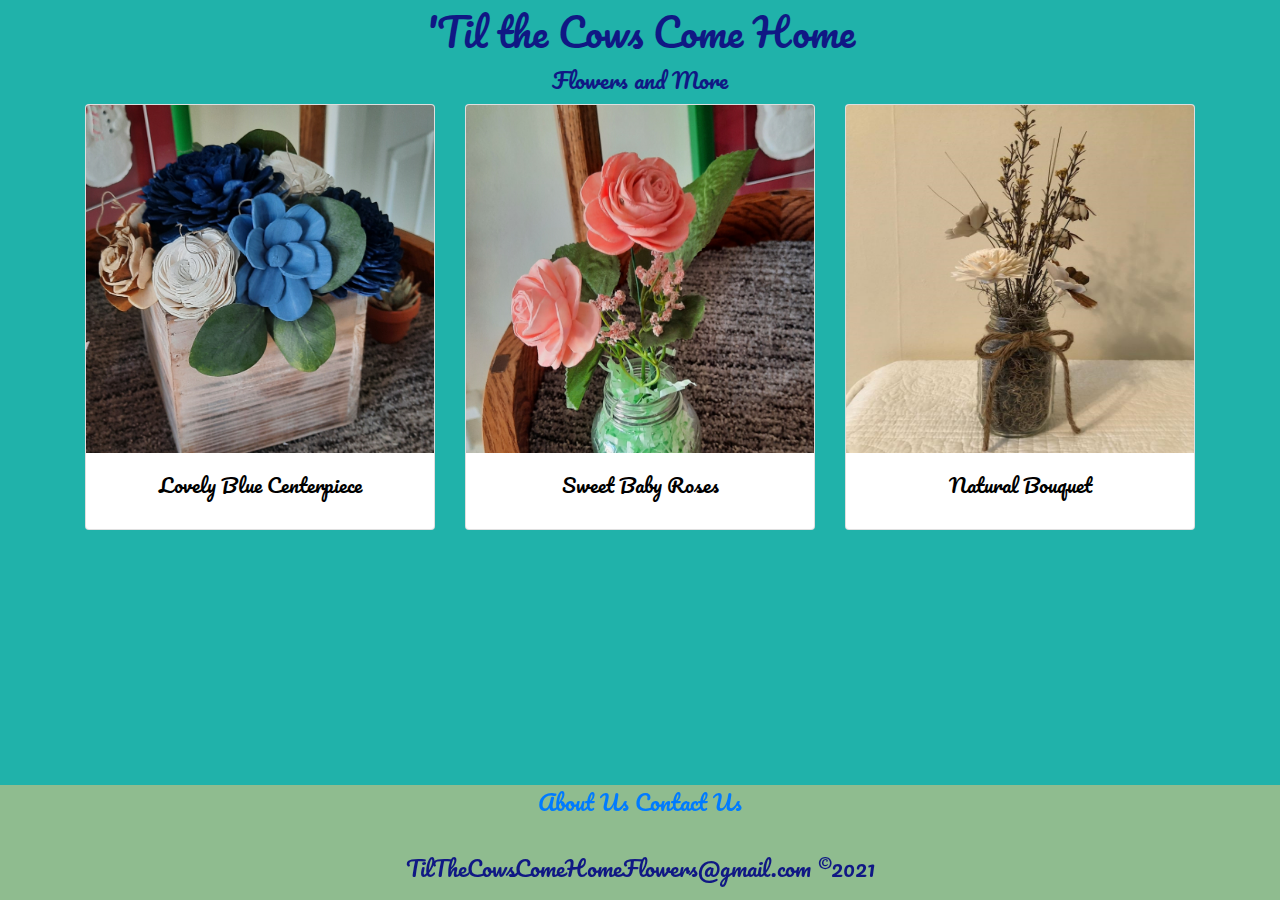
==== index.html @ cd4b33ad "Add files via upload" ====
<!--Initial simple web page for 'Til the Cows Come Home - Flowers and More -->
<!DOCTYPE html>
<meta charset="utf-8">
<meta name="viewport" content="width=device-width, initial-scale=1">

<!-- Latest compiled and minified CSS -->
<link rel="stylesheet" href="https://cdn.jsdelivr.net/npm/bootstrap@4.6.1/dist/css/bootstrap.min.css">
<!-- jQuery library -->
<script src="https://cdn.jsdelivr.net/npm/jquery@3.5.1/dist/jquery.slim.min.js"></script>
<!-- Latest compiled JavaScript -->
<script src="https://cdn.jsdelivr.net/npm/bootstrap@4.6.1/dist/js/bootstrap.bundle.min.js"></script>
<html lang="en">
<!-- add local stylesheet -->
<link rel="stylesheet" href="css/main.css">
<head>
    <link href='https://fonts.googleapis.com/css?family=Pacifico' rel='stylesheet'>
    <style>
        body {
            font-family: 'Pacifico';
            font-size: 22px;
        }
    </style>
</head>
<body>
<div class="text-center">
    <h1>'Til the Cows Come Home</h1>
    <h2>Flowers and More</h2>
</div>

<div class="content container">
    <!-- Example row of columns using cards for alignment
         The value of 'col-md-x' for all columns in the row must add up to 12
         This page has 3 columns, each column uses col-md-4, for a total of 12 -->
    <div class="row">
        <!--<div class="col-sm-4 d-flex align-items-stretch">-->
        <div class="col-sm-4">
            <div class="card">
                <div class="embed-responsive embed-responsive-1by1">
                    <img alt="Blue sola flower centerpiece"
                         class="card-img-top embed-responsive-item" src="img/flowers4.jpg"/>
                </div>
                <div class="card-body">
                    <div class="text-center">
                        <h5 class="card-title">Lovely Blue Centerpiece</h5>
                        <!--<p class="card-text">Blues</p>-->
                    </div>
                </div>
            </div>
        </div>

        <!--<div class="col-sm-4 d-flex align-items-stretch">-->
        <div class="col-sm-4">
            <div class="card">
                <div class="embed-responsive embed-responsive-1by1">
                    <img alt="Pink sola roses in a vase"
                         class="card-img-top embed-responsive-item" src="img/flowers7.jpg"/>
                </div>
                <div class="card-body">
                    <div class="text-center">
                        <h5 class="card-title">Sweet Baby Roses</h5>
                        <!--<p class="card-text">Roses</p>-->
                    </div>
                </div>
            </div>
        </div>
        <!--<div class="col-sm-4 d-flex align-items-stretch">-->
        <div class="col-md-4">
            <div class="card">
                <div class="embed-responsive embed-responsive-1by1">
                    <img alt="Bouquet of natural sola flowers"
                         class="card-img-top embed-responsive-item" src="img/flowers9.jpg"/>
                </div>                <div class="card-body">
                    <div class="text-center">
                        <h5 class="card-title">Natural Bouquet</h5>
                        <!--<p class="card-text">Natural Bouquet</p>-->

                    </div>
                </div>
            </div>
        </div>
    </div>
</div>
</body>
<div class="footer">
  <p>
      <a href="aboutUs.html">About Us</a>
    <a href="mailto:tilthecowscomehomeflowers@gmail.com">Contact Us</a>
    <br>
    <br>TilTheCowsComeHomeFlowers@gmail.com              ©2021</br>
    </p>
</div>

</html>
---- css/main.css ----
/*************************************
This css file includes several different formatting examples
GENERAL
https://fonts.google.com/specimen/Pacifico#license
Images should be 1x1 ratio to display correctly
**************************************/


body {
    background-color: lightseagreen;
    color: #000;
}

h1 {
    margin: 20px 20px;
    font-size: 1.75em;
    font-weight: normal;
    line-height: .5;
    text-align: center;
    color: #101884;

    padding: 2px 0 0 0;

}

h2 {
    font-size: 1.00em;
    font-weight: normal;
    margin: 10px 20px;
    color: #101884;
    text-align: center;
    padding: 6px 0 0 0;
}


.footer {
    position: fixed;
    left: 0;
    bottom: 0;
    width: 100%;
    background-color: darkseagreen;
    color: #101884;
    text-align: center;
}
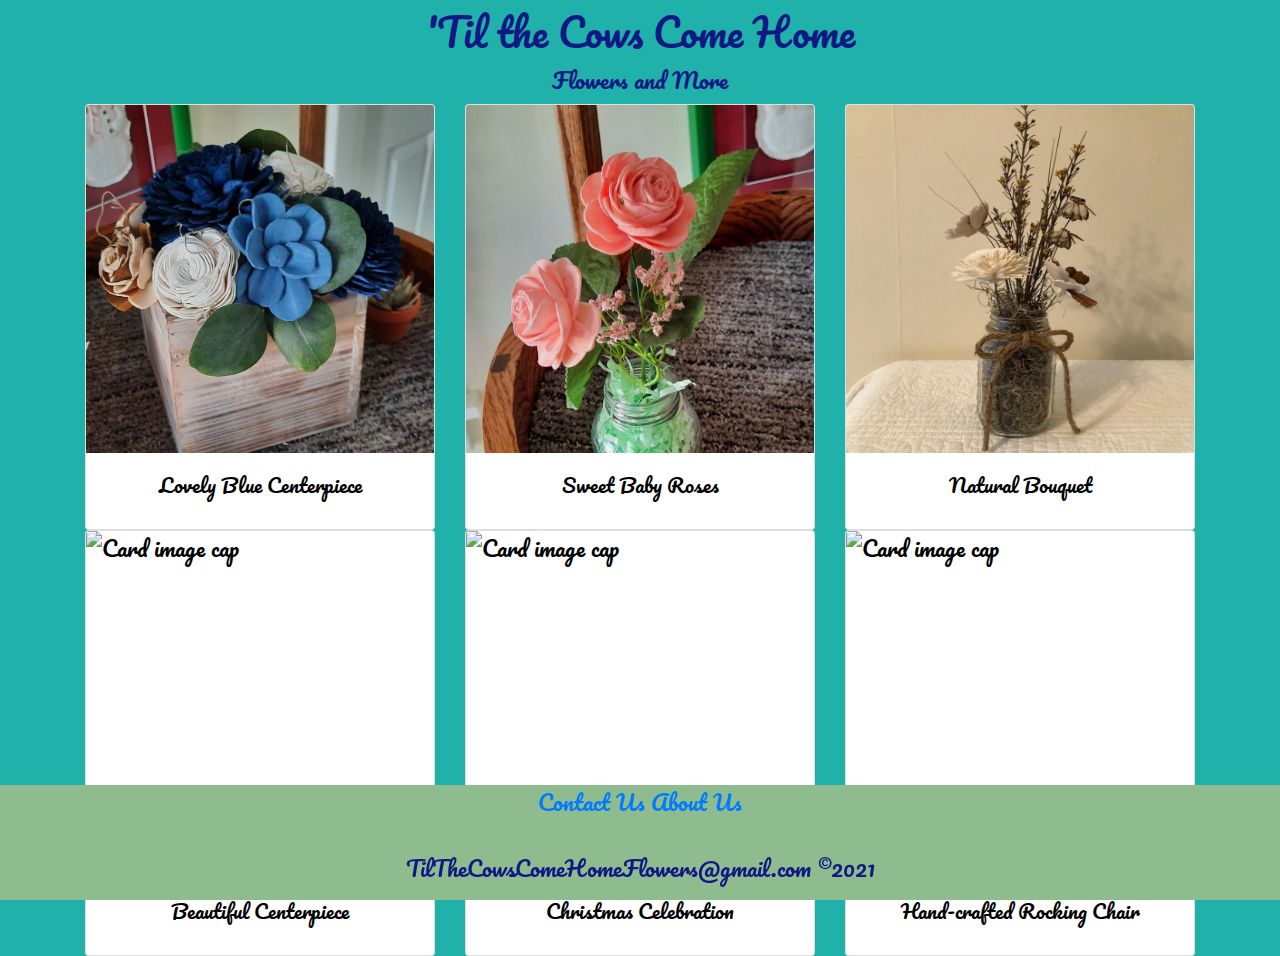
==== commit 59bd4435: "updated index" ====
--- a/index.html
+++ b/index.html
@@ -36,8 +36,7 @@
         <div class="col-sm-4">
             <div class="card">
                 <div class="embed-responsive embed-responsive-1by1">
-                    <img alt="Blue sola flower centerpiece"
-                         class="card-img-top embed-responsive-item" src="img/flowers4.jpg"/>
+                    <img alt="Card image cap" class="card-img-top embed-responsive-item" src="img/flowers4.jpg"/>
                 </div>
                 <div class="card-body">
                     <div class="text-center">
@@ -52,8 +51,7 @@
         <div class="col-sm-4">
             <div class="card">
                 <div class="embed-responsive embed-responsive-1by1">
-                    <img alt="Pink sola roses in a vase"
-                         class="card-img-top embed-responsive-item" src="img/flowers7.jpg"/>
+                    <img alt="Card image cap" class="card-img-top embed-responsive-item" src="img/flowers7.jpg"/>
                 </div>
                 <div class="card-body">
                     <div class="text-center">
@@ -67,8 +65,7 @@
         <div class="col-md-4">
             <div class="card">
                 <div class="embed-responsive embed-responsive-1by1">
-                    <img alt="Bouquet of natural sola flowers"
-                         class="card-img-top embed-responsive-item" src="img/flowers9.jpg"/>
+                    <img alt="Card image cap" class="card-img-top embed-responsive-item" src="img/flowers9.jpg"/>
                 </div>                <div class="card-body">
                     <div class="text-center">
                         <h5 class="card-title">Natural Bouquet</h5>
@@ -79,12 +76,58 @@
             </div>
         </div>
     </div>
+     <div class="row">
+        <!--<div class="col-sm-4 d-flex align-items-stretch">-->
+         <div class="col-md-4">
+            <div class="card">
+                <div class="embed-responsive embed-responsive-1by1">
+                    <img alt="Card image cap" class="card-img-top embed-responsive-item" src="img/centerpiece.jpg"/>
+                </div>                <div class="card-body">
+                    <div class="text-center">
+                        <h5 class="card-title">Beautiful Centerpiece</h5>
+                        <!--<p class="card-text">Natural Bouquet</p>-->
+
+                    </div>
+                </div>
+            </div>
+        </div>
+
+        <div class="col-sm-4">
+            <div class="card">
+                <div class="embed-responsive embed-responsive-1by1">
+                    <img alt="Card image cap" class="card-img-top embed-responsive-item" src="img/xmas_1.jpg"/>
+                </div>
+                <div class="card-body">
+                    <div class="text-center">
+                        <h5 class="card-title">Christmas Celebration</h5>
+                        <!--<p class="card-text">Blues</p>-->
+                    </div>
+                </div>
+            </div>
+        </div>
+
+        <!--<div class="col-sm-4 d-flex align-items-stretch">-->
+        <div class="col-sm-4">
+            <div class="card">
+                <div class="embed-responsive embed-responsive-1by1">
+                    <img alt="Card image cap" class="card-img-top embed-responsive-item" src="img/rocking_chair.jpg"/>
+                </div>
+                <div class="card-body">
+                    <div class="text-center">
+                        <h5 class="card-title">Hand-crafted Rocking Chair</h5>
+                        <!--<p class="card-text">Roses</p>-->
+                    </div>
+                </div>
+            </div>
+        </div>
+        <!--<div class="col-sm-4 d-flex align-items-stretch">-->
+   </div>
 </div>
 </body>
 <div class="footer">
   <p>
-      <a href="aboutUs.html">About Us</a>
     <a href="mailto:tilthecowscomehomeflowers@gmail.com">Contact Us</a>
+    <a href="aboutUs.html">About Us</a>
     <br>
     <br>TilTheCowsComeHomeFlowers@gmail.com              ©2021</br>
     </p>
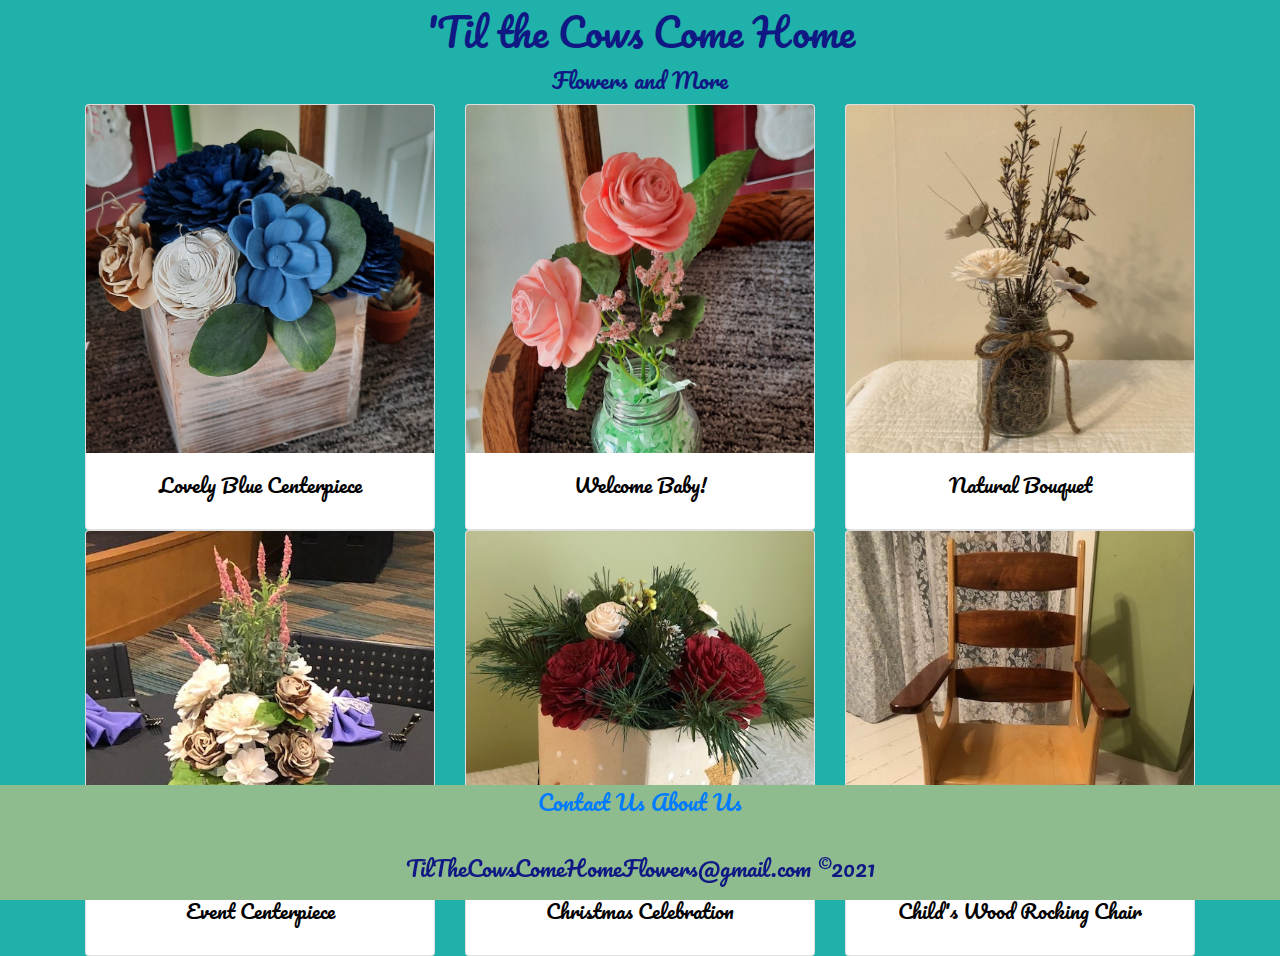
==== commit f6186920: "Update index.html" ====
--- a/index.html
+++ b/index.html
@@ -55,7 +55,7 @@
                 </div>
                 <div class="card-body">
                     <div class="text-center">
-                        <h5 class="card-title">Sweet Baby Roses</h5>
+                        <h5 class="card-title">Welcome Baby!</h5>
                         <!--<p class="card-text">Roses</p>-->
                     </div>
                 </div>
@@ -84,8 +84,8 @@
                     <img alt="Card image cap" class="card-img-top embed-responsive-item" src="img/centerpiece.jpg"/>
                 </div>                <div class="card-body">
                     <div class="text-center">
-                        <h5 class="card-title">Beautiful Centerpiece</h5>
-                        <!--<p class="card-text">Natural Bouquet</p>-->
+                        <h5 class="card-title">Event Centerpiece</h5>
+                        <!--<p class="card-text">Event Centerpiece</p>-->
 
                     </div>
                 </div>
@@ -100,7 +100,7 @@
                 <div class="card-body">
                     <div class="text-center">
                         <h5 class="card-title">Christmas Celebration</h5>
-                        <!--<p class="card-text">Blues</p>-->
+                        <!--<p class="card-text">Christmas</p>-->
                     </div>
                 </div>
             </div>
@@ -114,8 +114,8 @@
                 </div>
                 <div class="card-body">
                     <div class="text-center">
-                        <h5 class="card-title">Hand-crafted Rocking Chair</h5>
-                        <!--<p class="card-text">Roses</p>-->
+                        <h5 class="card-title">Child's Wood Rocking Chair</h5>
+                        <!--<p class="card-text">Chair</p>-->
                     </div>
                 </div>
             </div>
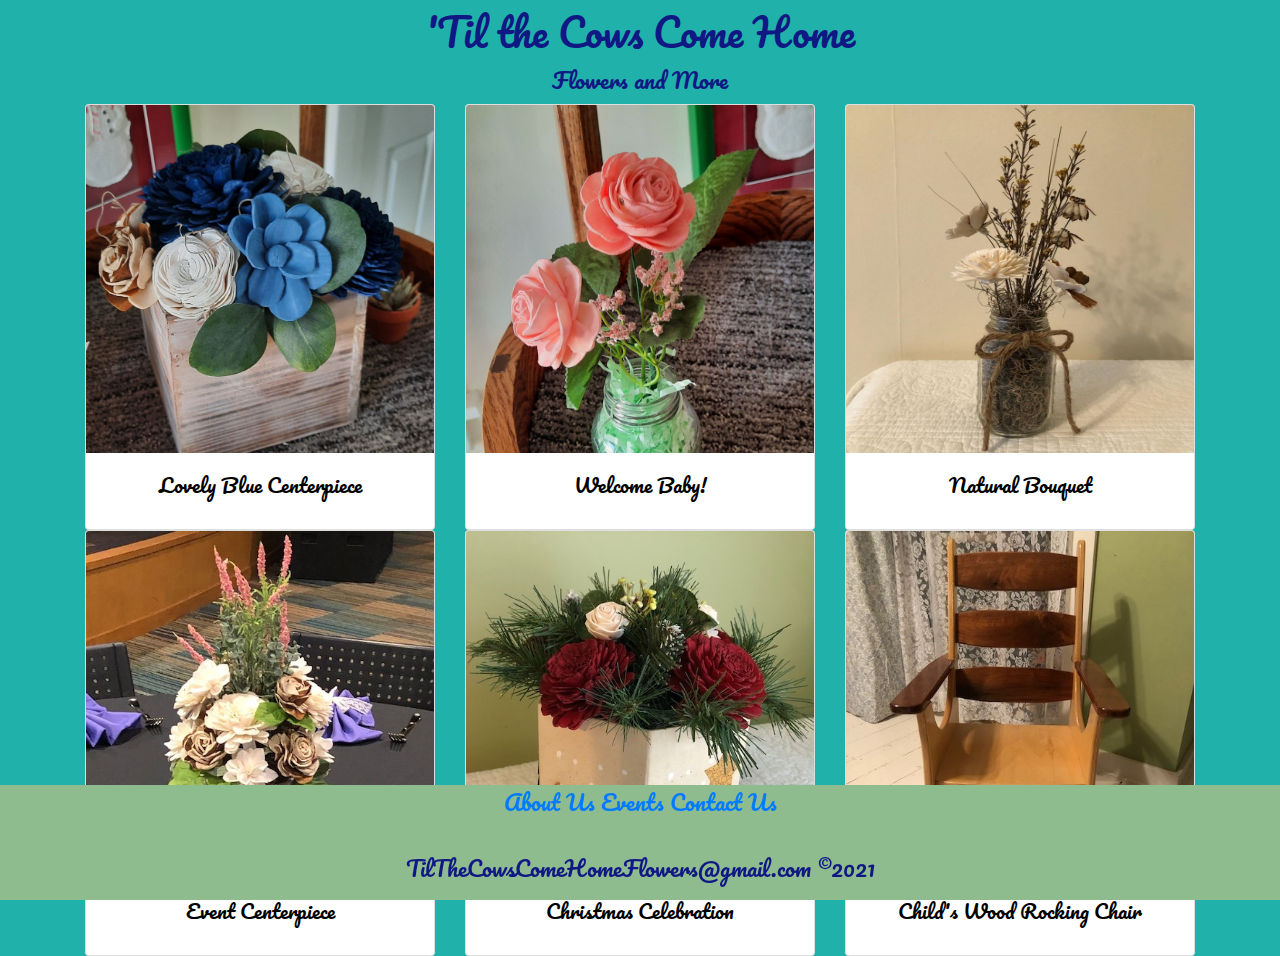
==== commit 1c05d00c: "added Events link to footer" ====
--- a/index.html
+++ b/index.html
@@ -126,8 +126,9 @@
 </body>
 <div class="footer">
   <p>
+    <a href="aboutUs.html">About Us</a>
+    <a href="events.html">Events</a>
     <a href="mailto:tilthecowscomehomeflowers@gmail.com">Contact Us</a>
-    <a href="aboutUs.html">About Us</a>
     <br>
     <br>TilTheCowsComeHomeFlowers@gmail.com              ©2021</br>
     </p>
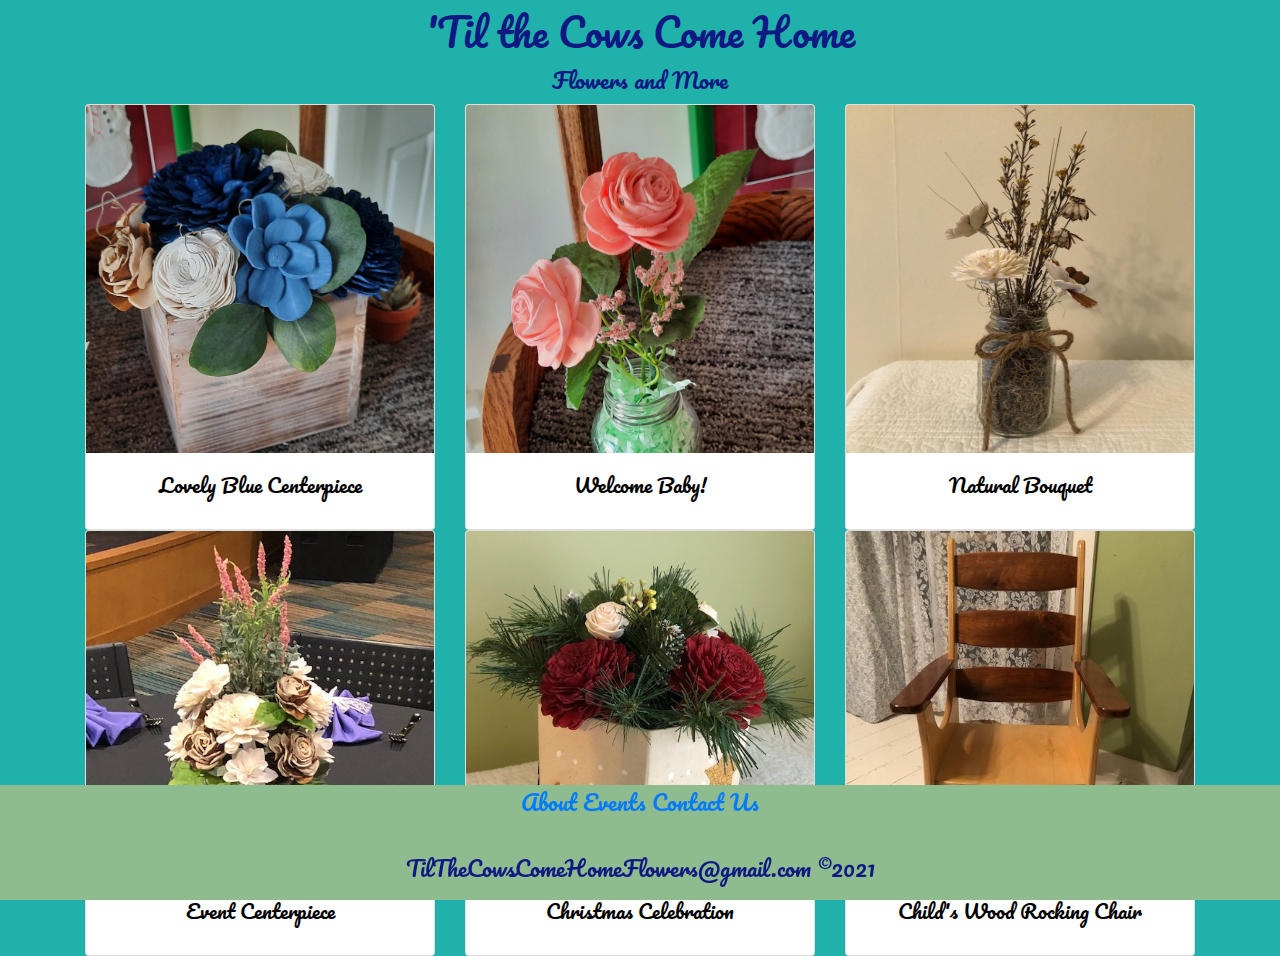
==== commit 7719f8c1: "Update index.html" ====
--- a/index.html
+++ b/index.html
@@ -126,9 +126,9 @@
 </body>
 <div class="footer">
   <p>
-    <a href="aboutUs.html">About Us</a>
-    <a href="events.html">Events</a>
-    <a href="mailto:tilthecowscomehomeflowers@gmail.com">Contact Us</a>
+    <a href="aboutUs.html">About </a>
+    <a href="events.html">Events  </a>
+    <a href="mailto:tilthecowscomehomeflowers@gmail.com">  Contact Us</a>
     <br>
     <br>TilTheCowsComeHomeFlowers@gmail.com              ©2021</br>
     </p>
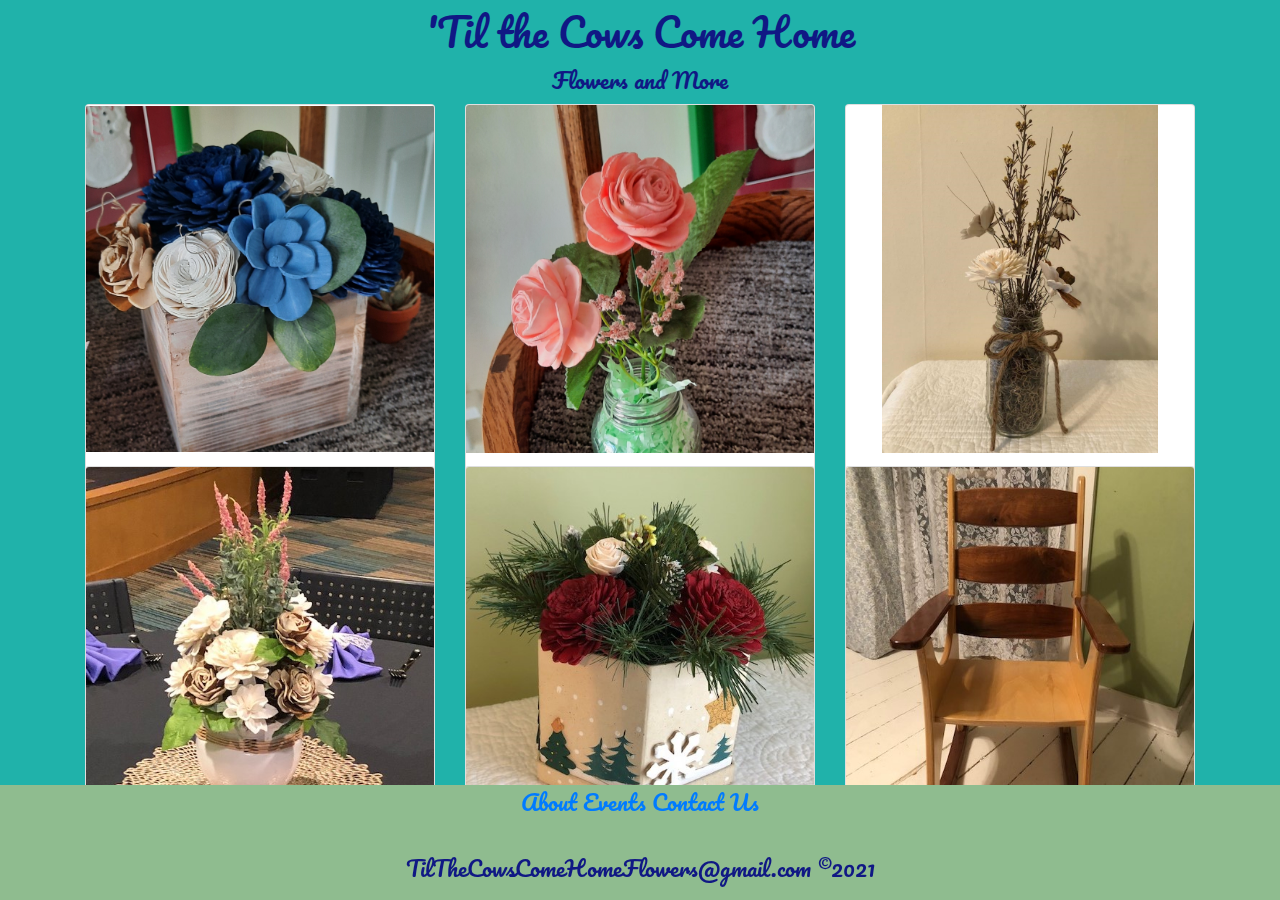
==== commit eaa93fcf: "Add files via upload" ====
--- a/index.html
+++ b/index.html
@@ -1,3 +1,5 @@
+<!DOCTYPE html>
+<html lang="en">
 <!--Initial simple web page for 'Til the Cows Come Home - Flowers and More -->
 <!DOCTYPE html>
 <meta charset="utf-8">
@@ -32,106 +34,101 @@
          The value of 'col-md-x' for all columns in the row must add up to 12
          This page has 3 columns, each column uses col-md-4, for a total of 12 -->
     <div class="row">
-        <!--<div class="col-sm-4 d-flex align-items-stretch">-->
-        <div class="col-sm-4">
-            <div class="card">
+        <div class="col-sm-4 align-items-stretch d-flex">
+              <div class="card h-100 w-100">
                 <div class="embed-responsive embed-responsive-1by1">
                     <img alt="Card image cap" class="card-img-top embed-responsive-item" src="img/flowers4.jpg"/>
                 </div>
                 <div class="card-body">
                     <div class="text-center">
                         <h5 class="card-title">Lovely Blue Centerpiece</h5>
-                        <!--<p class="card-text">Blues</p>-->
                     </div>
                 </div>
             </div>
         </div>
-
-        <!--<div class="col-sm-4 d-flex align-items-stretch">-->
-        <div class="col-sm-4">
-            <div class="card">
-                <div class="embed-responsive embed-responsive-1by1">
+        <div class="col-sm-4  align-items-stretch d-flex">
+            <div class="card h-100 w-100">
+             <div class="embed-responsive embed-responsive-1by1">
                     <img alt="Card image cap" class="card-img-top embed-responsive-item" src="img/flowers7.jpg"/>
                 </div>
                 <div class="card-body">
                     <div class="text-center">
                         <h5 class="card-title">Welcome Baby!</h5>
-                        <!--<p class="card-text">Roses</p>-->
                     </div>
                 </div>
             </div>
         </div>
-        <!--<div class="col-sm-4 d-flex align-items-stretch">-->
-        <div class="col-md-4">
-            <div class="card">
-                <div class="embed-responsive embed-responsive-1by1">
+        <div class="col-sm-4  align-items-stretch d-flex">
+            <div class="card h-100 w-100">
+              <div class="embed-responsive embed-responsive-1by1">
                     <img alt="Card image cap" class="card-img-top embed-responsive-item" src="img/flowers9.jpg"/>
-                </div>                <div class="card-body">
+                </div>
+              <div class="card-body">
                     <div class="text-center">
                         <h5 class="card-title">Natural Bouquet</h5>
-                        <!--<p class="card-text">Natural Bouquet</p>-->
-
                     </div>
                 </div>
             </div>
         </div>
     </div>
-     <div class="row">
-        <!--<div class="col-sm-4 d-flex align-items-stretch">-->
-         <div class="col-md-4">
-            <div class="card">
+  <div class="row">
+        <div class="col-sm-4 align-items-stretch d-flex">
+              <div class="card h-100 w-100">
                 <div class="embed-responsive embed-responsive-1by1">
                     <img alt="Card image cap" class="card-img-top embed-responsive-item" src="img/centerpiece.jpg"/>
-                </div>                <div class="card-body">
+                </div>
+                <div class="card-body">
                     <div class="text-center">
                         <h5 class="card-title">Event Centerpiece</h5>
-                        <!--<p class="card-text">Event Centerpiece</p>-->
-
                     </div>
                 </div>
             </div>
         </div>
-
-        <div class="col-sm-4">
-            <div class="card">
-                <div class="embed-responsive embed-responsive-1by1">
+        <div class="col-sm-4  align-items-stretch d-flex">
+            <div class="card h-100 w-100">
+             <div class="embed-responsive embed-responsive-1by1">
                     <img alt="Card image cap" class="card-img-top embed-responsive-item" src="img/xmas_1.jpg"/>
                 </div>
                 <div class="card-body">
                     <div class="text-center">
                         <h5 class="card-title">Christmas Celebration</h5>
-                        <!--<p class="card-text">Christmas</p>-->
                     </div>
                 </div>
             </div>
         </div>
-
-        <!--<div class="col-sm-4 d-flex align-items-stretch">-->
-        <div class="col-sm-4">
-            <div class="card">
-                <div class="embed-responsive embed-responsive-1by1">
-                    <img alt="Card image cap" class="card-img-top embed-responsive-item" src="img/rocking_chair.jpg"/>
+        <div class="col-sm-4  align-items-stretch d-flex">
+            <div class="card h-100 w-100">
+              <div class="embed-responsive embed-responsive-1by1">
+                    <img alt="Rocking Chair" class="card-img-top embed-responsive-item" src="img/rocking_chair.jpg"/>
                 </div>
-                <div class="card-body">
+              <div class="card-body">
                     <div class="text-center">
                         <h5 class="card-title">Child's Wood Rocking Chair</h5>
-                        <!--<p class="card-text">Chair</p>-->
                     </div>
                 </div>
             </div>
         </div>
-        <!--<div class="col-sm-4 d-flex align-items-stretch">-->
-   </div>
+    </div>
+
+
+
+
+
+
+
+
+
+
 </div>
 </body>
 <div class="footer">
   <p>
-    <a href="aboutUs.html">About </a>
-    <a href="events.html">Events  </a>
-    <a href="mailto:tilthecowscomehomeflowers@gmail.com">  Contact Us</a>
+    <a href="aboutUs.html">About   </a>
+    <a href="events.html">Events   </a>
+    <a href="mailto:tilthecowscomehomeflowers@gmail.com">Contact Us</a>
     <br>
     <br>TilTheCowsComeHomeFlowers@gmail.com              ©2021</br>
     </p>
 </div>
 
-</html>
+</html>--- a/css/main.css
+++ b/css/main.css
@@ -1,48 +1,92 @@
-/*************************************
-This css file includes several different formatting examples
-GENERAL
-https://fonts.google.com/specimen/Pacifico#license
-Images should be 1x1 ratio to display correctly
-**************************************/
-
-
-body {
-    background-color: lightseagreen;
-    color: #000;
-}
-
-h1 {
-    margin: 20px 20px;
-    font-size: 1.75em;
-    font-weight: normal;
-    line-height: .5;
-    text-align: center;
-    color: #101884;
-
-    padding: 2px 0 0 0;
-
-}
-
-h2 {
-    font-size: 1.00em;
-    font-weight: normal;
-    margin: 10px 20px;
-    color: #101884;
-    text-align: center;
-    padding: 6px 0 0 0;
-}
-
-
-.footer {
-    position: fixed;
-    left: 0;
-    bottom: 0;
-    width: 100%;
-    background-color: darkseagreen;
-    color: #101884;
-    text-align: center;
-}
-
-
-
-
+/*************************************
+This css file includes several different formatting examples
+GENERAL
+https://fonts.google.com/specimen/Pacifico#license
+Images should be 1x1 ratio to display correctly
+**************************************/
+
+
+body {
+    background-color: lightseagreen;
+    color: #000;
+}
+
+h1 {
+    margin: 20px 20px;
+    font-size: 1.75em;
+    font-weight: normal;
+    line-height: .5;
+    text-align: center;
+    color: #101884;
+
+    padding: 2px 0 0 0;
+
+}
+
+h2 {
+    font-size: 1.00em;
+    font-weight: normal;
+    margin: 10px 20px;
+    color: #101884;
+    text-align: center;
+    padding: 6px 0 0 0;
+}
+
+
+.footer {
+    position: fixed;
+    left: 0;
+    bottom: 0;
+    width: 100%;
+    background-color: darkseagreen;
+    color: #101884;
+    text-align: center;
+}
+
+.row {
+  height: 40vh;
+  margin-bottom: 2px;
+  font-size: 12px;
+  text-align: center;
+    line-height: 10vh;
+}
+
+
+
+/* Equal-height card images, cf. https://stackoverflow.com/a/47698201/1375163*/
+.card-img-top {
+    /*height: 11vw;*/
+    width: 100%;
+    flex-grow: 1;
+    object-fit:contain;
+}
+  /* Small devices (landscape phones, 576px and up) */
+  @media (min-width: 576px) {
+    .card-img-top {
+        height: 19vw;
+    }
+  }
+  /* Medium devices (tablets, 768px and up) */
+  @media (min-width: 768px) {
+    .card-img-top {
+        height: 16vw;
+    }
+  }
+  /* Large devices (desktops, 992px and up) */
+  @media (min-width: 992px) {
+    .card-img-top {
+        height: 11vw;
+    }
+  }
+  /* Extra large devices (large desktops, 1200px and up) */
+  @media (min-width: 992px) {
+    .card-img-top {
+        height: 11vw;
+    }
+  }
+
+
+.card-body{
+    flex-grow:0;
+}
+
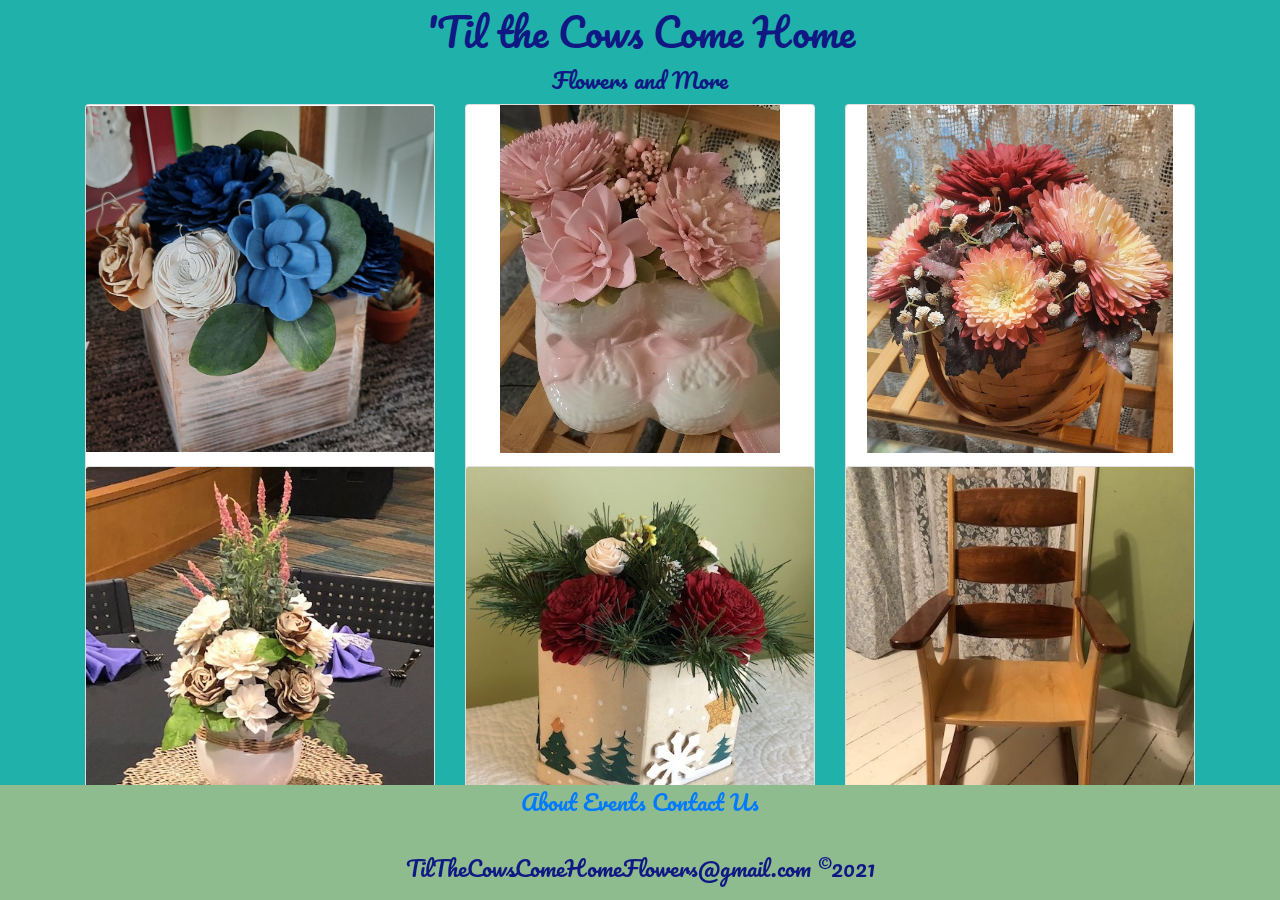
==== commit 4ca5e371: "updated photos" ====
--- a/index.html
+++ b/index.html
@@ -1,134 +1,134 @@
-<!DOCTYPE html>
-<html lang="en">
-<!--Initial simple web page for 'Til the Cows Come Home - Flowers and More -->
-<!DOCTYPE html>
-<meta charset="utf-8">
-<meta name="viewport" content="width=device-width, initial-scale=1">
-
-<!-- Latest compiled and minified CSS -->
-<link rel="stylesheet" href="https://cdn.jsdelivr.net/npm/bootstrap@4.6.1/dist/css/bootstrap.min.css">
-<!-- jQuery library -->
-<script src="https://cdn.jsdelivr.net/npm/jquery@3.5.1/dist/jquery.slim.min.js"></script>
-<!-- Latest compiled JavaScript -->
-<script src="https://cdn.jsdelivr.net/npm/bootstrap@4.6.1/dist/js/bootstrap.bundle.min.js"></script>
-<html lang="en">
-<!-- add local stylesheet -->
-<link rel="stylesheet" href="css/main.css">
-<head>
-    <link href='https://fonts.googleapis.com/css?family=Pacifico' rel='stylesheet'>
-    <style>
-        body {
-            font-family: 'Pacifico';
-            font-size: 22px;
-        }
-    </style>
-</head>
-<body>
-<div class="text-center">
-    <h1>'Til the Cows Come Home</h1>
-    <h2>Flowers and More</h2>
-</div>
-
-<div class="content container">
-    <!-- Example row of columns using cards for alignment
-         The value of 'col-md-x' for all columns in the row must add up to 12
-         This page has 3 columns, each column uses col-md-4, for a total of 12 -->
-    <div class="row">
-        <div class="col-sm-4 align-items-stretch d-flex">
-              <div class="card h-100 w-100">
-                <div class="embed-responsive embed-responsive-1by1">
-                    <img alt="Card image cap" class="card-img-top embed-responsive-item" src="img/flowers4.jpg"/>
-                </div>
-                <div class="card-body">
-                    <div class="text-center">
-                        <h5 class="card-title">Lovely Blue Centerpiece</h5>
-                    </div>
-                </div>
-            </div>
-        </div>
-        <div class="col-sm-4  align-items-stretch d-flex">
-            <div class="card h-100 w-100">
-             <div class="embed-responsive embed-responsive-1by1">
-                    <img alt="Card image cap" class="card-img-top embed-responsive-item" src="img/flowers7.jpg"/>
-                </div>
-                <div class="card-body">
-                    <div class="text-center">
-                        <h5 class="card-title">Welcome Baby!</h5>
-                    </div>
-                </div>
-            </div>
-        </div>
-        <div class="col-sm-4  align-items-stretch d-flex">
-            <div class="card h-100 w-100">
-              <div class="embed-responsive embed-responsive-1by1">
-                    <img alt="Card image cap" class="card-img-top embed-responsive-item" src="img/flowers9.jpg"/>
-                </div>
-              <div class="card-body">
-                    <div class="text-center">
-                        <h5 class="card-title">Natural Bouquet</h5>
-                    </div>
-                </div>
-            </div>
-        </div>
-    </div>
-  <div class="row">
-        <div class="col-sm-4 align-items-stretch d-flex">
-              <div class="card h-100 w-100">
-                <div class="embed-responsive embed-responsive-1by1">
-                    <img alt="Card image cap" class="card-img-top embed-responsive-item" src="img/centerpiece.jpg"/>
-                </div>
-                <div class="card-body">
-                    <div class="text-center">
-                        <h5 class="card-title">Event Centerpiece</h5>
-                    </div>
-                </div>
-            </div>
-        </div>
-        <div class="col-sm-4  align-items-stretch d-flex">
-            <div class="card h-100 w-100">
-             <div class="embed-responsive embed-responsive-1by1">
-                    <img alt="Card image cap" class="card-img-top embed-responsive-item" src="img/xmas_1.jpg"/>
-                </div>
-                <div class="card-body">
-                    <div class="text-center">
-                        <h5 class="card-title">Christmas Celebration</h5>
-                    </div>
-                </div>
-            </div>
-        </div>
-        <div class="col-sm-4  align-items-stretch d-flex">
-            <div class="card h-100 w-100">
-              <div class="embed-responsive embed-responsive-1by1">
-                    <img alt="Rocking Chair" class="card-img-top embed-responsive-item" src="img/rocking_chair.jpg"/>
-                </div>
-              <div class="card-body">
-                    <div class="text-center">
-                        <h5 class="card-title">Child's Wood Rocking Chair</h5>
-                    </div>
-                </div>
-            </div>
-        </div>
-    </div>
-
-
-
-
-
-
-
-
-
-
-</div>
-</body>
-<div class="footer">
-  <p>
-    <a href="aboutUs.html">About   </a>
-    <a href="events.html">Events   </a>
-    <a href="mailto:tilthecowscomehomeflowers@gmail.com">Contact Us</a>
-    <br>
-    <br>TilTheCowsComeHomeFlowers@gmail.com              ©2021</br>
-    </p>
-</div>
-
+<!DOCTYPE html>
+<html lang="en">
+<!--Initial simple web page for 'Til the Cows Come Home - Flowers and More -->
+<!DOCTYPE html>
+<meta charset="utf-8">
+<meta name="viewport" content="width=device-width, initial-scale=1">
+
+<!-- Latest compiled and minified CSS -->
+<link rel="stylesheet" href="https://cdn.jsdelivr.net/npm/bootstrap@4.6.1/dist/css/bootstrap.min.css">
+<!-- jQuery library -->
+<script src="https://cdn.jsdelivr.net/npm/jquery@3.5.1/dist/jquery.slim.min.js"></script>
+<!-- Latest compiled JavaScript -->
+<script src="https://cdn.jsdelivr.net/npm/bootstrap@4.6.1/dist/js/bootstrap.bundle.min.js"></script>
+<html lang="en">
+<!-- add local stylesheet -->
+<link rel="stylesheet" href="css/main.css">
+<head>
+    <link href='https://fonts.googleapis.com/css?family=Pacifico' rel='stylesheet'>
+    <style>
+        body {
+            font-family: 'Pacifico';
+            font-size: 22px;
+        }
+    </style>
+</head>
+<body>
+<div class="text-center">
+    <h1>'Til the Cows Come Home</h1>
+    <h2>Flowers and More</h2>
+</div>
+
+<div class="content container">
+    <!-- Example row of columns using cards for alignment
+         The value of 'col-md-x' for all columns in the row must add up to 12
+         This page has 3 columns, each column uses col-md-4, for a total of 12 -->
+    <div class="row">
+        <div class="col-sm-4 align-items-stretch d-flex">
+              <div class="card h-100 w-100">
+                <div class="embed-responsive embed-responsive-1by1">
+                    <img alt="Card image cap" class="card-img-top embed-responsive-item" src="img/flowers4.jpg"/>
+                </div>
+                <div class="card-body">
+                    <div class="text-center">
+                        <h5 class="card-title">Lovely Blue Centerpiece</h5>
+                    </div>
+                </div>
+            </div>
+        </div>
+        <div class="col-sm-4  align-items-stretch d-flex">
+            <div class="card h-100 w-100">
+             <div class="embed-responsive embed-responsive-1by1">
+                    <img alt="Card image cap" class="card-img-top embed-responsive-item" src="img/flowers7.jpg"/>
+                </div>
+                <div class="card-body">
+                    <div class="text-center">
+                        <h5 class="card-title">Welcome Baby!</h5>
+                    </div>
+                </div>
+            </div>
+        </div>
+        <div class="col-sm-4  align-items-stretch d-flex">
+            <div class="card h-100 w-100">
+              <div class="embed-responsive embed-responsive-1by1">
+                    <img alt="Card image cap" class="card-img-top embed-responsive-item" src="img/flowers9.jpg"/>
+                </div>
+              <div class="card-body">
+                    <div class="text-center">
+                        <h5 class="card-title">Natural Bouquet</h5>
+                    </div>
+                </div>
+            </div>
+        </div>
+    </div>
+  <div class="row">
+        <div class="col-sm-4 align-items-stretch d-flex">
+              <div class="card h-100 w-100">
+                <div class="embed-responsive embed-responsive-1by1">
+                    <img alt="Card image cap" class="card-img-top embed-responsive-item" src="img/centerpiece.jpg"/>
+                </div>
+                <div class="card-body">
+                    <div class="text-center">
+                        <h5 class="card-title">Event Centerpiece</h5>
+                    </div>
+                </div>
+            </div>
+        </div>
+        <div class="col-sm-4  align-items-stretch d-flex">
+            <div class="card h-100 w-100">
+             <div class="embed-responsive embed-responsive-1by1">
+                    <img alt="Card image cap" class="card-img-top embed-responsive-item" src="img/xmas_1.jpg"/>
+                </div>
+                <div class="card-body">
+                    <div class="text-center">
+                        <h5 class="card-title">Christmas Celebration</h5>
+                    </div>
+                </div>
+            </div>
+        </div>
+        <div class="col-sm-4  align-items-stretch d-flex">
+            <div class="card h-100 w-100">
+              <div class="embed-responsive embed-responsive-1by1">
+                    <img alt="Rocking Chair" class="card-img-top embed-responsive-item" src="img/rocking_chair.jpg"/>
+                </div>
+              <div class="card-body">
+                    <div class="text-center">
+                        <h5 class="card-title">Child's Wood Rocking Chair</h5>
+                    </div>
+                </div>
+            </div>
+        </div>
+    </div>
+
+
+
+
+
+
+
+
+
+
+</div>
+</body>
+<div class="footer">
+  <p>
+    <a href="aboutUs.html">About   </a>
+    <a href="events.html">Events   </a>
+    <a href="mailto:tilthecowscomehomeflowers@gmail.com">Contact Us</a>
+    <br>
+    <br>TilTheCowsComeHomeFlowers@gmail.com              ©2021</br>
+    </p>
+</div>
+
 </html>--- a/css/main.css
+++ b/css/main.css
@@ -60,6 +60,12 @@
     flex-grow: 1;
     object-fit:contain;
 }
+  /* Small devices (landscape phones, 360px and up) */
+  @media (min-width: 360px) {
+    .card-img-top {
+        height: 22vw;
+    }
+  }
   /* Small devices (landscape phones, 576px and up) */
   @media (min-width: 576px) {
     .card-img-top {
